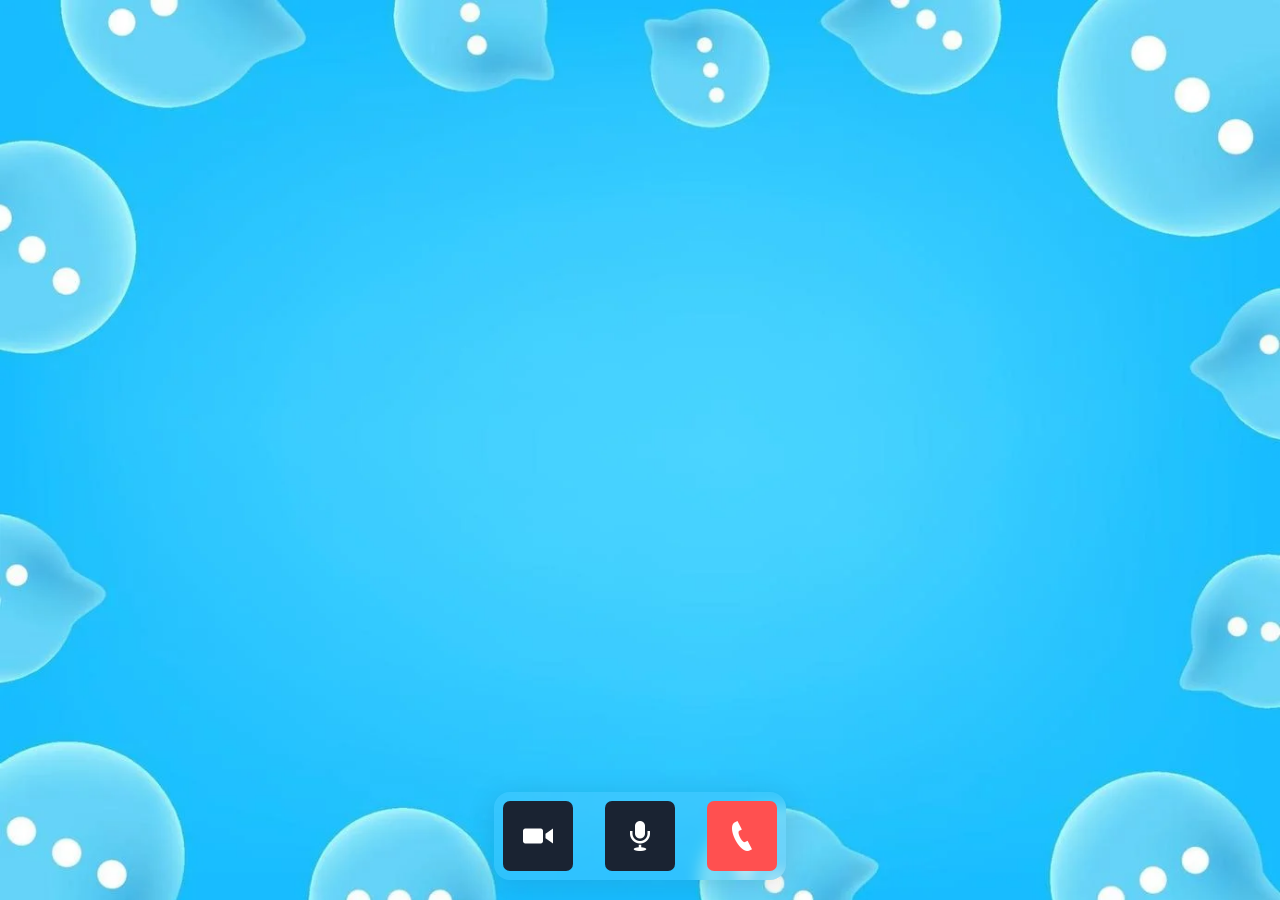
==== index.html @ caf42597 "first commit" ====
<!DOCTYPE html>
<html>

<head>
    <meta charset='utf-8'>
    <meta http-equiv='X-UA-Compatible' content='IE=edge'>
    <title>Quick Bit</title>
    <link rel="icon" type="image/x-icon" href="assets/logot.png">
    <meta name='viewport' content='width=device-width, initial-scale=1'>
    <link rel='stylesheet' type='text/css' media='screen' href='main.css'>
    <script src="peerjs.js"></script>
    <script defer src='index.js'></script>
</head>

<body>
    <div id="snackbar">Your ID was copied to clipboard</div>

    <div id="videos">
        <video class="video-player" id="local-video" autoplay muted playsinline poster="/assets/bg.webp"></video>
        <video class="video-player" id="remote-video" autoplay playsinline></video>
    </div>

    <div id="controls">

        <div class="control-container" id="camera-btn">
            <img src="assets/camera.png" />
        </div>

        <div class="control-container" id="mic-btn">
            <img src="assets/mic.png" />
        </div>

        <a href="lobby.html">
            <div class="control-container" id="leave-btn">
                <img src="assets/phone.png" />
            </div>
        </a>

    </div>

</body>

</html>
---- main.css ----
* {
  margin: 0;
  padding: 0;
  box-sizing: border-box;
}

#videos {
  display: grid;
  grid-template-columns: 1fr;
  height: 100vh;
  overflow: hidden;
}

.video-player {
  background-color: black;
  width: 100%;
  height: 100%;
  object-fit: cover;
}

#user-2 {
  display: none;
}

.smallFrame {
  position: fixed;
  top: 20px;
  left: 20px;
  height: 170px;
  width: 300px;
  border-radius: 5px;
  border: 2px solid #1a2332;
  background: rgba(142, 212, 255, 0.17);
  border-radius: 16px;
  box-shadow: 0 4px 30px rgba(0, 0, 0, 0.1);
  backdrop-filter: blur(7.3px);
  -webkit-backdrop-filter: blur(7.3px);
  border: 1px solid rgba(142, 212, 255, 0.02);
  z-index: 999;
}

#controls {
  position: fixed;
  bottom: 20px;
  left: 50%;
  transform: translateX(-50%);
  display: flex;
  gap: 1em;
  background: rgba(142, 212, 255, 0.17);
  border-radius: 16px;
  box-shadow: 0 4px 30px rgba(0, 0, 0, 0.1);
  backdrop-filter: blur(7.3px);
  -webkit-backdrop-filter: blur(7.3px);
  border: 1px solid rgba(142, 212, 255, 0.02);
}

.control-container {
  background-color: #1a2332;
  padding: 20px;
  border-radius: 10%;
  display: flex;
  justify-content: center;
  align-items: center;
  cursor: pointer;
  margin: 8px;
}

.control-container img {
  height: 30px;
  width: 30px;
}

#leave-btn {
  background-color: rgb(255, 80, 80, 1);
}

@media screen and (max-width: 600px) {
  .smallFrame {
    height: 80px;
    width: 120px;
  }

  .control-container img {
    height: 20px;
    width: 20px;
  }
}

#snackbar {
  visibility: hidden;
  min-width: 250px;
  margin-left: -125px;
  background-color: #333;
  color: #fff;
  text-align: center;
  border-radius: 2px;
  padding: 16px;
  position: fixed;
  z-index: 1;
  left: 50%; 
  top: 30px;
  background: rgba(142, 212, 255, 0.17);
  border-radius: 16px;
  box-shadow: 0 4px 30px rgba(0, 0, 0, 0.1);
  backdrop-filter: blur(7.3px);
  -webkit-backdrop-filter: blur(7.3px);
  border: 1px solid rgba(142, 212, 255, 0.02);
}

#snackbar.show {
  visibility: visible;
  -webkit-animation: fadein 0.5s, fadeout 0.5s 2.5s;
  animation: fadein 0.5s, fadeout 0.5s 2.5s;
}

/* Animations to fade the snackbar in and out */
@-webkit-keyframes fadein {
  from {
    top: 0;
    opacity: 0;
  }
  to {
    top: 30px;
    opacity: 1;
  }
}

@keyframes fadein {
  from {
    top: 0;
    opacity: 0;
  }
  to {
    top: 30px;
    opacity: 1;
  }
}

@-webkit-keyframes fadeout {
  from {
    top: 30px;
    opacity: 1;
  }
  to {
    top: 0;
    opacity: 0;
  }
}

@keyframes fadeout {
  from {
    top: 30px;
    opacity: 1;
  }
  to {
    top: 0;
    opacity: 0;
  }
}
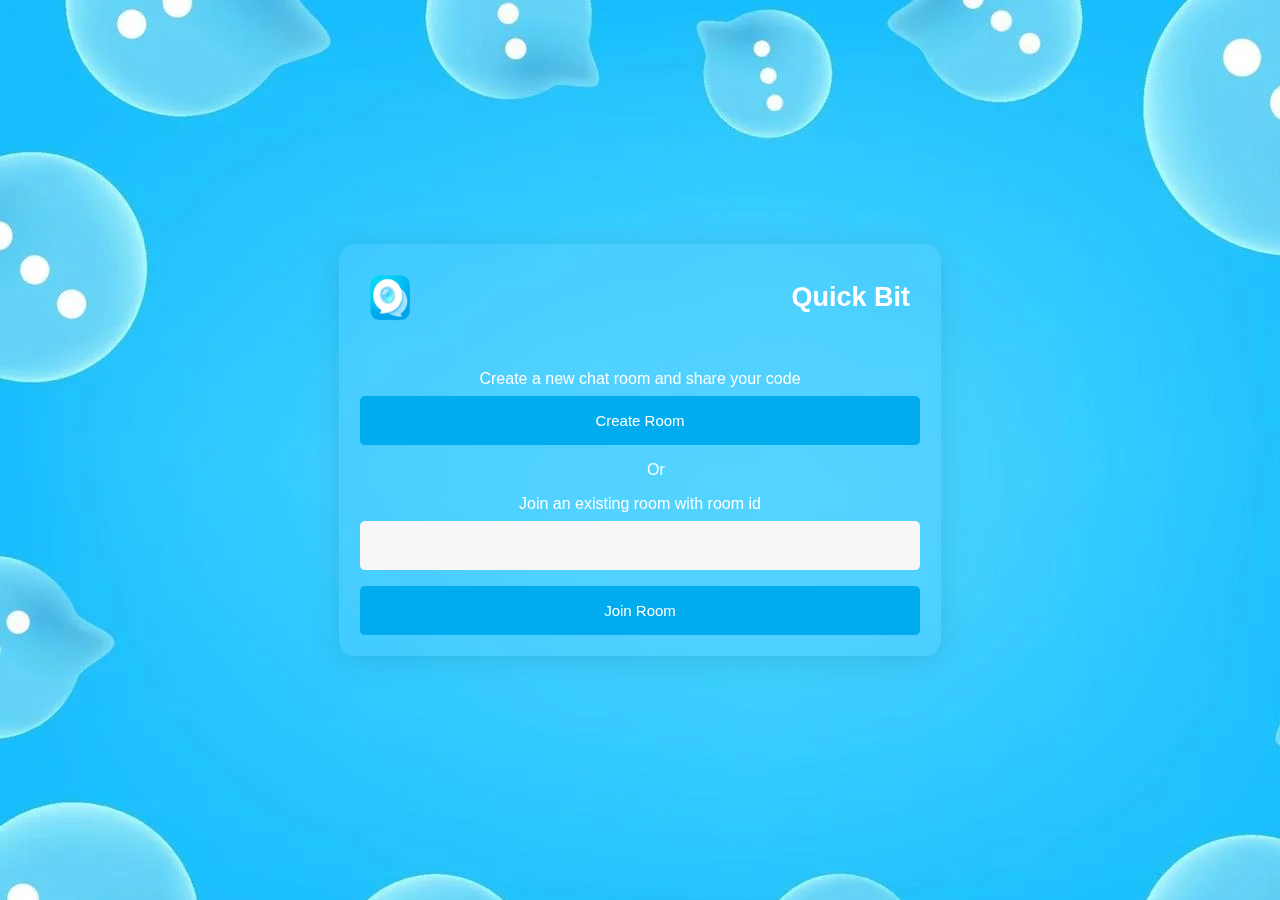
==== commit 0ea5afcf: "- Defining the index.html" ====
--- a/index.html
+++ b/index.html
@@ -7,37 +7,42 @@
     <title>Quick Bit</title>
     <link rel="icon" type="image/x-icon" href="assets/logot.png">
     <meta name='viewport' content='width=device-width, initial-scale=1'>
-    <link rel='stylesheet' type='text/css' media='screen' href='main.css'>
-    <script src="peerjs.js"></script>
-    <script defer src='index.js'></script>
+    <link rel='stylesheet' type='text/css' media='screen' href='index.css'>
+    
 </head>
 
 <body>
-    <div id="snackbar">Your ID was copied to clipboard</div>
+    <main id="lobby-container">
+        <div id="form-container">
+            <div id="form__container__header">
+                <img src="assets/logot.png" width="40px">
+                <h2>Quick Bit</h2>
+            </div>
 
-    <div id="videos">
-        <video class="video-player" id="local-video" autoplay muted playsinline poster="/assets/bg.webp"></video>
-        <video class="video-player" id="remote-video" autoplay playsinline></video>
-    </div>
+            <div id="form__content__wrapper">
+                <p>Create a new chat room and
+                    share your code</p>
+                <input type="submit" value="Create Room" style="margin-top: 8px;" onclick="generateID()" />
 
-    <div id="controls">
+                <p style=" margin: 16px;">Or</p>
+                <p>Join an existing room
+                    with room id</p>
 
-        <div class="control-container" id="camera-btn">
-            <img src="assets/camera.png" />
+                <form id="join-form" target="_self" action="room.html">
+                    <input type="text" name="invite_link" required style="margin-top: 8px;" id="room_id" />
+                    <input type="submit" value="Join Room" style="margin-top: 16px;" />
+                </form>
+            </div>
         </div>
-
-        <div class="control-container" id="mic-btn">
-            <img src="assets/mic.png" />
-        </div>
-
-        <a href="lobby.html">
-            <div class="control-container" id="leave-btn">
-                <img src="assets/phone.png" />
-            </div>
-        </a>
-
-    </div>
-
+    </main>
 </body>
 
+<script>
+    function generateID() {
+        let id = Date.now().toString(36) + '-' + Math.round(Math.random() * 10000000)
+        navigator.clipboard.writeText(id);
+        window.open('room.html?userId=' + id, '_self')
+    }
+</script>
+
 </html>--- a/index.css
+++ b/index.css
@@ -0,0 +1,72 @@
+body {
+  background: url("assets/bg.webp");
+  font-family: "Inter", -apple-system, "Nunito", BlinkMacSystemFont, "Segoe UI",
+    Roboto, sans-serif;
+}
+
+#form-container {
+  width: 90%;
+  max-width: 600px;
+  border-radius: 10px;
+  background-color: #262625;
+  position: fixed;
+  top: 50%;
+  left: 50%;
+  transform: translate(-50%, -50%);
+  background: rgba(142, 212, 255, 0.17);
+  border-radius: 16px;
+  box-shadow: 0 4px 30px rgba(0, 0, 0, 0.1);
+  backdrop-filter: blur(7.3px);
+  -webkit-backdrop-filter: blur(7.3px);
+  border: 1px solid rgba(142, 212, 255, 0.02);
+}
+
+#form__container__header {
+  font-weight: 700;
+  color: white;
+  border-radius: 10px 10px 0 0;
+  padding: 30px;
+  text-align: center;
+  margin: 0;
+  font-size: 18px;
+  font-size: 300;
+  line-height: 0;
+  display: flex;
+  justify-content: space-between;
+}
+#form__container__header {
+}
+
+#form__content__wrapper {
+  padding: 20px;
+}
+
+input {
+  box-sizing: border-box;
+  color: #515151;
+  width: 100%;
+  margin: 0;
+  border: none;
+  border-radius: 5px;
+  padding: 16px 20px;
+  font-size: 15px;
+  background-color: rgb(247, 247, 247);
+  margin-top: 32px;
+}
+input:focus {
+  outline: 2px solid #016a94;
+}
+input[type="submit"] {
+  background-color: #00acee;
+  cursor: pointer;
+  color: white;
+}
+input[type="submit"]:hover {
+  background-color: #019dda;
+}
+p {
+  text-align: center;
+  width: 100%;
+  color: white;
+  margin: 0;
+}
